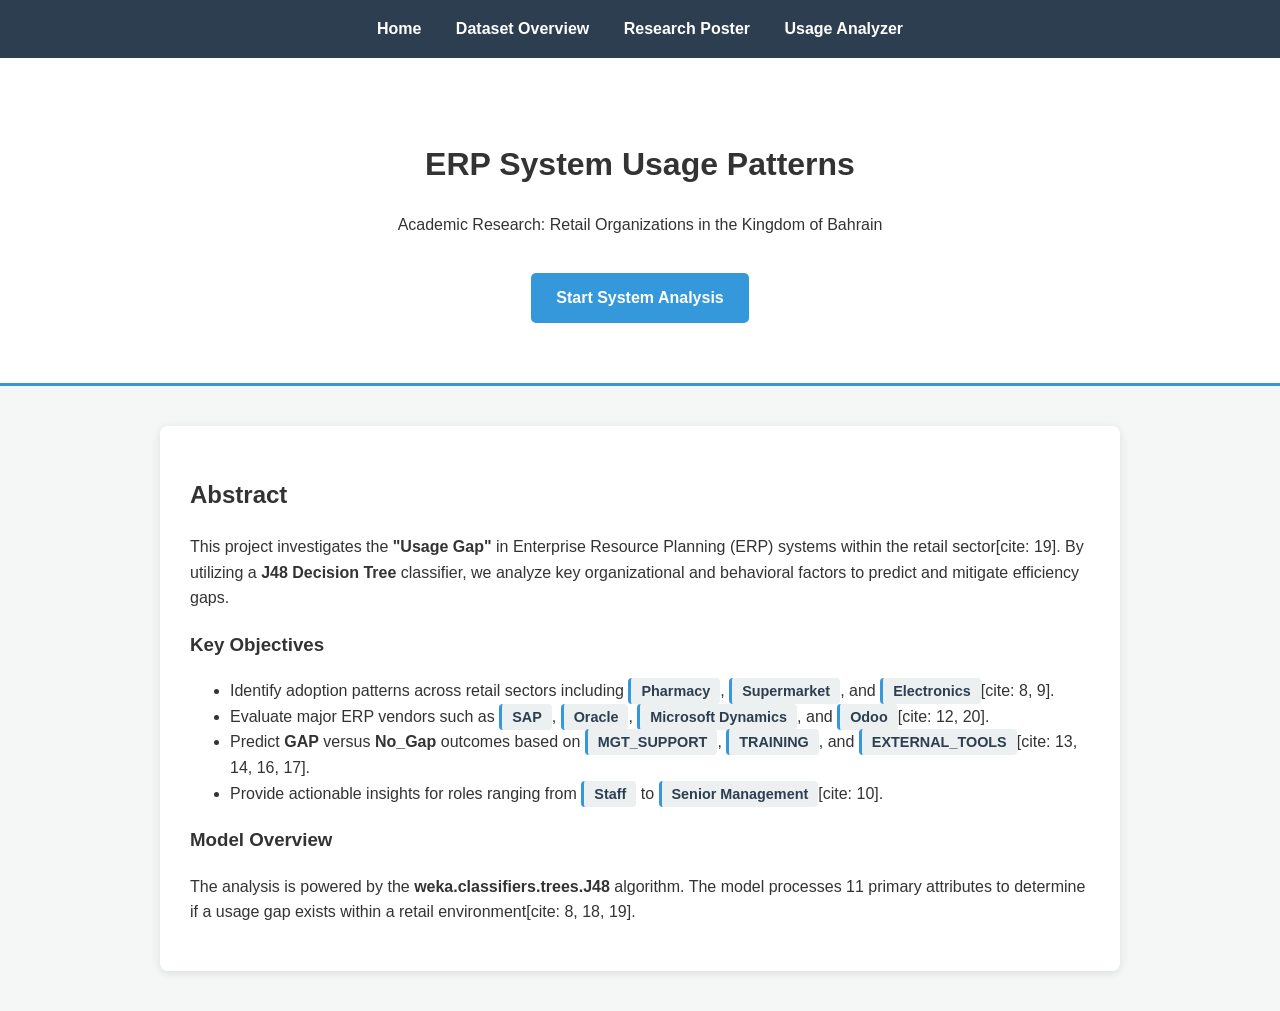
==== website/target/classes/public/index.html @ a5b9f976 "intial website" ====
<!DOCTYPE html>
<html lang="en">
<head>
    <meta charset="UTF-8">
    <title>ERP Research Portal | Bahrain Retail</title>
    <style>
        body { font-family: 'Segoe UI', sans-serif; line-height: 1.6; margin: 0; background: #f4f7f6; color: #333; }
        nav { background: #2c3e50; padding: 1rem; text-align: center; }
        nav a { color: white; margin: 0 15px; text-decoration: none; font-weight: bold; }
        nav a:hover { color: #3498db; }
        .hero { background: white; padding: 60px 20px; text-align: center; border-bottom: 3px solid #3498db; }
        .container { max-width: 900px; margin: 40px auto; padding: 30px; background: white; border-radius: 8px; box-shadow: 0 2px 10px rgba(0,0,0,0.1); }
        .btn { display: inline-block; background: #3498db; color: white; padding: 12px 25px; text-decoration: none; border-radius: 5px; margin-top: 20px; font-weight: bold; transition: background 0.3s; }
        .btn:hover { background: #2980b9; }
        .tech-badge { background: #ecf0f1; padding: 5px 10px; border-radius: 4px; font-size: 0.9em; color: #2c3e50; font-weight: 600; border-left: 3px solid #3498db; }
    </style>
</head>
<body>

<nav>
    <a href="index.html">Home</a>
    <a href="dataset.html">Dataset Overview</a>
    <a href="poster.html">Research Poster</a>
    <a href="analyzer.html">Usage Analyzer</a>
</nav>

<div class="hero">
    <h1>ERP System Usage Patterns</h1>
    <p>Academic Research: Retail Organizations in the Kingdom of Bahrain</p>
    <a href="analyzer.html" class="btn">Start System Analysis</a>
</div>

<div class="container">
    <h2>Abstract</h2>
    <p>This project investigates the <strong>"Usage Gap"</strong> in Enterprise Resource Planning (ERP) systems within the retail sector[cite: 19]. By utilizing a <strong>J48 Decision Tree</strong> classifier, we analyze key organizational and behavioral factors to predict and mitigate efficiency gaps.</p>
    
    <h3>Key Objectives</h3>
    <ul>
        <li>Identify adoption patterns across retail sectors including <span class="tech-badge">Pharmacy</span>, <span class="tech-badge">Supermarket</span>, and <span class="tech-badge">Electronics</span>[cite: 8, 9].</li>
        <li>Evaluate major ERP vendors such as <span class="tech-badge">SAP</span>, <span class="tech-badge">Oracle</span>, <span class="tech-badge">Microsoft Dynamics</span>, and <span class="tech-badge">Odoo</span>[cite: 12, 20].</li>
        <li>Predict <strong>GAP</strong> versus <strong>No_Gap</strong> outcomes based on <span class="tech-badge">MGT_SUPPORT</span>, <span class="tech-badge">TRAINING</span>, and <span class="tech-badge">EXTERNAL_TOOLS</span>[cite: 13, 14, 16, 17].</li>
        <li>Provide actionable insights for roles ranging from <span class="tech-badge">Staff</span> to <span class="tech-badge">Senior Management</span>[cite: 10].</li>
    </ul>

    <h3>Model Overview</h3>
    <p>The analysis is powered by the <strong>weka.classifiers.trees.J48</strong> algorithm. The model processes 11 primary attributes to determine if a usage gap exists within a retail environment[cite: 8, 18, 19].</p>
</div>

</body>
</html>
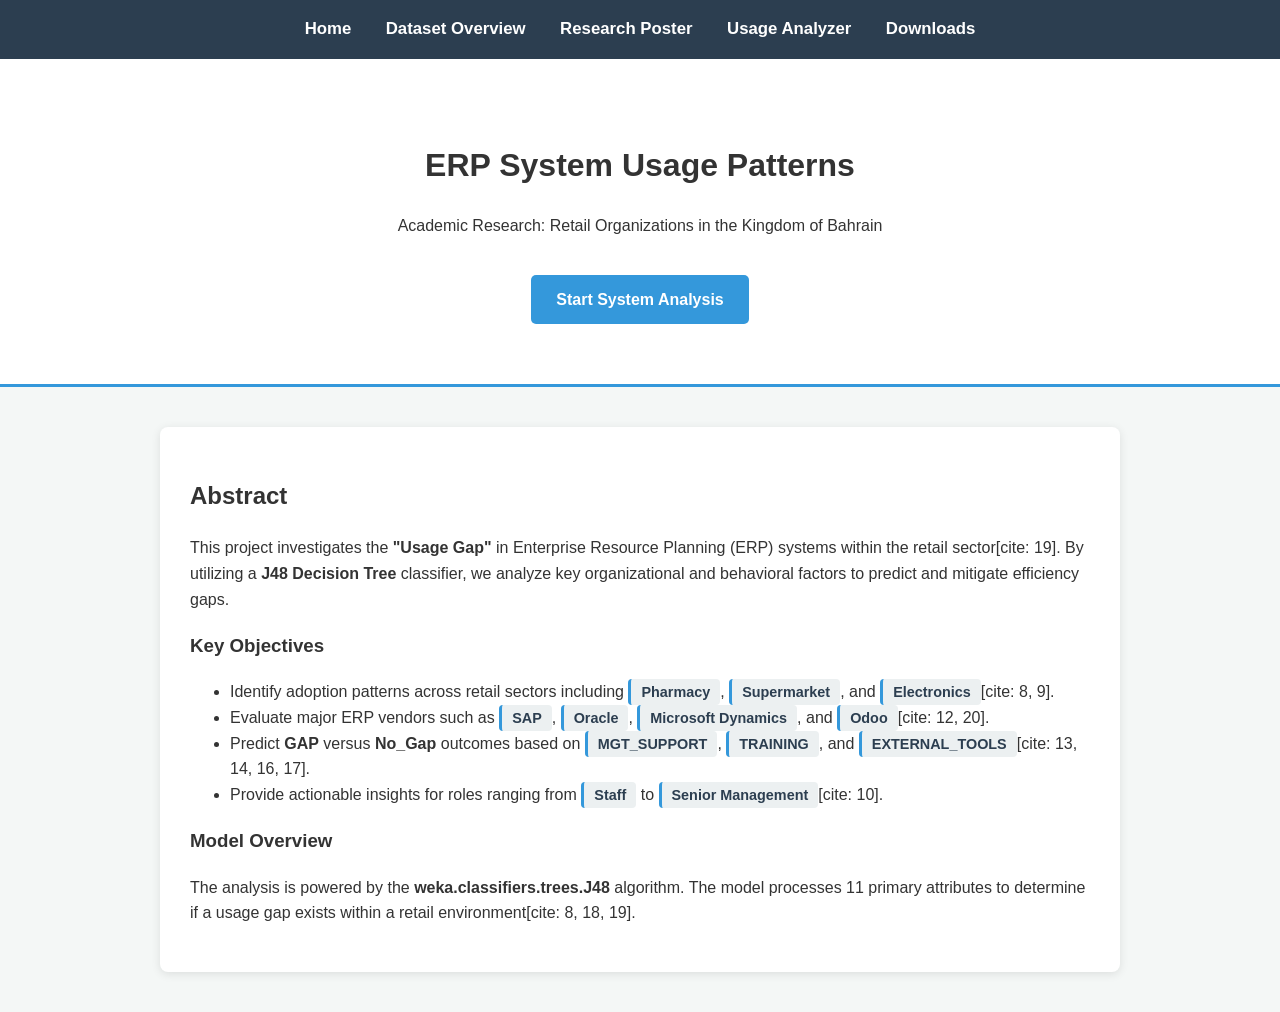
==== commit 8d2ce052: "navbar completed" ====
--- a/website/target/classes/public/index.html
+++ b/website/target/classes/public/index.html
@@ -5,24 +5,26 @@
     <title>ERP Research Portal | Bahrain Retail</title>
     <style>
         body { font-family: 'Segoe UI', sans-serif; line-height: 1.6; margin: 0; background: #f4f7f6; color: #333; }
-        nav { background: #2c3e50; padding: 1rem; text-align: center; }
-        nav a { color: white; margin: 0 15px; text-decoration: none; font-weight: bold; }
-        nav a:hover { color: #3498db; }
         .hero { background: white; padding: 60px 20px; text-align: center; border-bottom: 3px solid #3498db; }
         .container { max-width: 900px; margin: 40px auto; padding: 30px; background: white; border-radius: 8px; box-shadow: 0 2px 10px rgba(0,0,0,0.1); }
         .btn { display: inline-block; background: #3498db; color: white; padding: 12px 25px; text-decoration: none; border-radius: 5px; margin-top: 20px; font-weight: bold; transition: background 0.3s; }
         .btn:hover { background: #2980b9; }
         .tech-badge { background: #ecf0f1; padding: 5px 10px; border-radius: 4px; font-size: 0.9em; color: #2c3e50; font-weight: 600; border-left: 3px solid #3498db; }
     </style>
+    <link rel="stylesheet" href="navbar.css">
 </head>
 <body>
 
-<nav>
-    <a href="index.html">Home</a>
-    <a href="dataset.html">Dataset Overview</a>
-    <a href="poster.html">Research Poster</a>
-    <a href="analyzer.html">Usage Analyzer</a>
-</nav>
+
+<div id="navbar"></div>
+
+<script>
+fetch("navbar.html")
+    .then(res => res.text())
+    .then(data => {
+        document.getElementById("navbar").innerHTML = data;
+    });
+</script>
 
 <div class="hero">
     <h1>ERP System Usage Patterns</h1>
--- a/website/target/classes/public/navbar.css
+++ b/website/target/classes/public/navbar.css
@@ -0,0 +1,18 @@
+.navbar {
+    background: #2c3e50;
+    padding: 1rem;
+    text-align: center;
+    box-shadow: 0 2px 5px rgba(0,0,0,0.1);
+}
+
+.navbar a {
+    color: white;
+    margin: 0 15px;
+    text-decoration: none;
+    font-weight: bold;
+    font-size: 1.05em;
+}
+
+.navbar a:hover {
+    color: #3498db;
+}
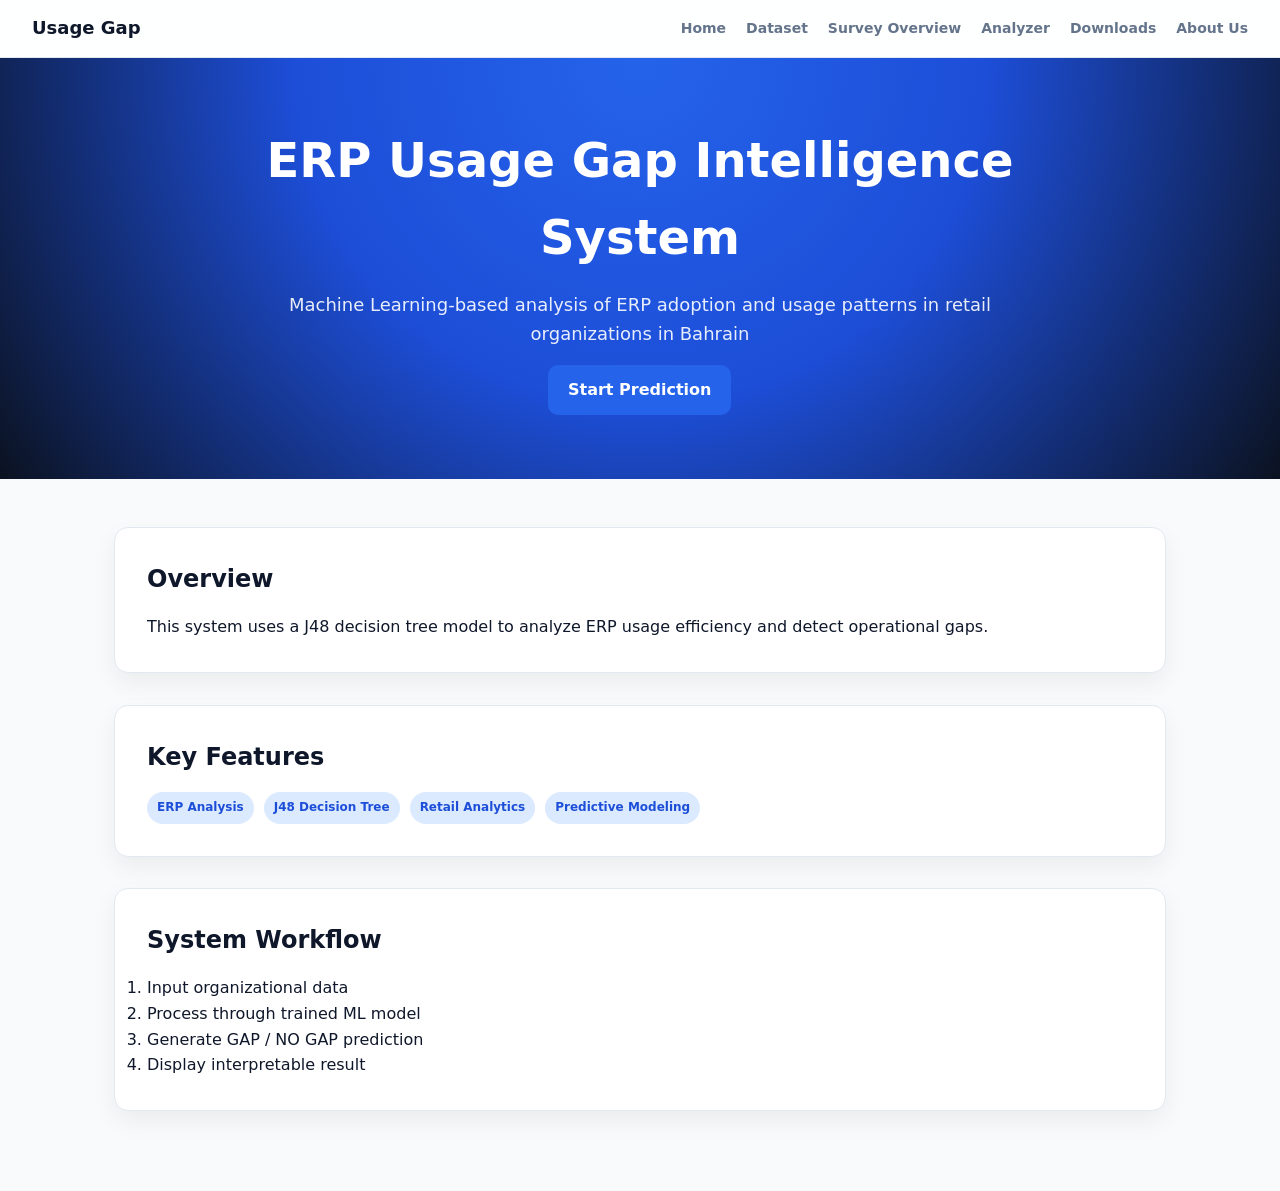
==== commit 101eb396: "finished" ====
--- a/website/target/classes/public/index.html
+++ b/website/target/classes/public/index.html
@@ -1,52 +1,60 @@
-<!DOCTYPE html>
+<!doctype html>
 <html lang="en">
 <head>
-    <meta charset="UTF-8">
-    <title>ERP Research Portal | Bahrain Retail</title>
-    <style>
-        body { font-family: 'Segoe UI', sans-serif; line-height: 1.6; margin: 0; background: #f4f7f6; color: #333; }
-        .hero { background: white; padding: 60px 20px; text-align: center; border-bottom: 3px solid #3498db; }
-        .container { max-width: 900px; margin: 40px auto; padding: 30px; background: white; border-radius: 8px; box-shadow: 0 2px 10px rgba(0,0,0,0.1); }
-        .btn { display: inline-block; background: #3498db; color: white; padding: 12px 25px; text-decoration: none; border-radius: 5px; margin-top: 20px; font-weight: bold; transition: background 0.3s; }
-        .btn:hover { background: #2980b9; }
-        .tech-badge { background: #ecf0f1; padding: 5px 10px; border-radius: 4px; font-size: 0.9em; color: #2c3e50; font-weight: 600; border-left: 3px solid #3498db; }
-    </style>
-    <link rel="stylesheet" href="navbar.css">
+<meta charset="UTF-8" />
+<meta name="viewport" content="width=device-width, initial-scale=1.0"/>
+<title>ERP Research Portal</title>
+<link rel="stylesheet" href="theme.css"/>
 </head>
+
+<script src="motion.js"></script>
 <body>
 
-
 <div id="navbar"></div>
-
 <script>
 fetch("navbar.html")
-    .then(res => res.text())
-    .then(data => {
-        document.getElementById("navbar").innerHTML = data;
-    });
+.then(r=>r.text())
+.then(d=>document.getElementById("navbar").innerHTML=d);
 </script>
 
-<div class="hero">
-    <h1>ERP System Usage Patterns</h1>
-    <p>Academic Research: Retail Organizations in the Kingdom of Bahrain</p>
-    <a href="analyzer.html" class="btn">Start System Analysis</a>
-</div>
+<header class="hero">
+  <h1>ERP Usage Gap Intelligence System</h1>
+  <p>Machine Learning-based analysis of ERP adoption and usage patterns in retail organizations in Bahrain</p>
+  <a class="btn" href="analyzer.html">Start Prediction</a>
+</header>
 
-<div class="container">
-    <h2>Abstract</h2>
-    <p>This project investigates the <strong>"Usage Gap"</strong> in Enterprise Resource Planning (ERP) systems within the retail sector[cite: 19]. By utilizing a <strong>J48 Decision Tree</strong> classifier, we analyze key organizational and behavioral factors to predict and mitigate efficiency gaps.</p>
-    
-    <h3>Key Objectives</h3>
-    <ul>
-        <li>Identify adoption patterns across retail sectors including <span class="tech-badge">Pharmacy</span>, <span class="tech-badge">Supermarket</span>, and <span class="tech-badge">Electronics</span>[cite: 8, 9].</li>
-        <li>Evaluate major ERP vendors such as <span class="tech-badge">SAP</span>, <span class="tech-badge">Oracle</span>, <span class="tech-badge">Microsoft Dynamics</span>, and <span class="tech-badge">Odoo</span>[cite: 12, 20].</li>
-        <li>Predict <strong>GAP</strong> versus <strong>No_Gap</strong> outcomes based on <span class="tech-badge">MGT_SUPPORT</span>, <span class="tech-badge">TRAINING</span>, and <span class="tech-badge">EXTERNAL_TOOLS</span>[cite: 13, 14, 16, 17].</li>
-        <li>Provide actionable insights for roles ranging from <span class="tech-badge">Staff</span> to <span class="tech-badge">Senior Management</span>[cite: 10].</li>
-    </ul>
+<main class="container">
 
-    <h3>Model Overview</h3>
-    <p>The analysis is powered by the <strong>weka.classifiers.trees.J48</strong> algorithm. The model processes 11 primary attributes to determine if a usage gap exists within a retail environment[cite: 8, 18, 19].</p>
-</div>
+  <div class="section">
+    <h2>Overview</h2>
+    <p>
+      This system uses a J48 decision tree model to analyze ERP usage efficiency and detect operational gaps.
+    </p>
+  </div>
+
+  <div class="section">
+    <h2>Key Features</h2>
+
+    <div style="display:flex;flex-wrap:wrap;gap:10px">
+      <span class="tag">ERP Analysis</span>
+      <span class="tag">J48 Decision Tree</span>
+      <span class="tag">Retail Analytics</span>
+      <span class="tag">Predictive Modeling</span>
+    </div>
+
+  </div>
+
+  <div class="section">
+    <h2>System Workflow</h2>
+    <ol>
+      <li>Input organizational data</li>
+      <li>Process through trained ML model</li>
+      <li>Generate GAP / NO GAP prediction</li>
+      <li>Display interpretable result</li>
+    </ol>
+  </div>
+
+</main>
 
 </body>
 </html>
--- a/website/target/classes/public/theme.css
+++ b/website/target/classes/public/theme.css
@@ -0,0 +1,646 @@
+/* =========================================================
+   ERP RESEARCH PORTAL — MODERN DESIGN SYSTEM (REBUILT)
+========================================================= */
+
+/* =========================
+   RESET
+========================= */
+
+* {
+  margin: 0;
+  padding: 0;
+  box-sizing: border-box;
+}
+
+html {
+  scroll-behavior: smooth;
+}
+
+body {
+  font-family: Inter, "Segoe UI", system-ui, sans-serif;
+  line-height: 1.6;
+  background: var(--bg);
+  color: var(--text);
+}
+
+/* =========================
+   DESIGN TOKENS
+========================= */
+
+:root {
+  /* BRAND */
+  --primary: #2563eb;
+  --primary-dark: #1d4ed8;
+  --secondary: #7c3aed;
+
+  /* STATUS */
+  --success: #10b981;
+  --danger: #ef4444;
+  --warning: #f59e0b;
+
+  /* BACKGROUND */
+  --bg: #f8fafc;
+  --surface: #ffffff;
+  --surface-2: #f1f5f9;
+
+  /* TEXT */
+  --text: #0f172a;
+  --text-light: #64748b;
+
+  /* UI */
+  --border: #e2e8f0;
+  --shadow: 0 10px 25px rgba(0, 0, 0, 0.06);
+
+  --radius: 14px;
+
+  /* SPACING */
+  --s1: 4px;
+  --s2: 8px;
+  --s3: 12px;
+  --s4: 16px;
+  --s5: 24px;
+  --s6: 32px;
+  --s7: 48px;
+  --s8: 64px;
+}
+
+/* =========================
+   DARK MODE
+========================= */
+
+[data-theme="dark"] {
+  --bg: #0b1220;
+  --surface: #111827;
+  --surface-2: #0f172a;
+
+  --text: #f8fafc;
+  --text-light: #94a3b8;
+
+  --border: rgba(255, 255, 255, 0.08);
+
+  --shadow: 0 12px 30px rgba(0, 0, 0, 0.4);
+}
+
+/* =========================
+   LAYOUT
+========================= */
+
+.container {
+  max-width: 1100px;
+  margin: auto;
+  padding: var(--s7) var(--s5);
+  gap: var(--s5);
+}
+
+.section {
+  background: var(--surface);
+  border: 1px solid var(--border);
+  border-radius: var(--radius);
+  padding: var(--s6);
+  margin-bottom: var(--s6);
+  box-shadow: var(--shadow);
+  display: flex;
+  flex-direction: column;
+  gap: var(--s4);
+}
+
+/* =========================
+   NAVBAR (MODERN CLEAN)
+========================= */
+
+.navbar {
+  position: sticky;
+  top: 0;
+  z-index: 999;
+
+  display: flex;
+  justify-content: space-between;
+  align-items: center;
+
+  padding: 14px 32px;
+
+  background: rgba(255, 255, 255, 0.85);
+  backdrop-filter: blur(14px);
+
+  border-bottom: 1px solid var(--border);
+}
+
+.navbar .brand {
+  font-weight: 800;
+  font-size: 18px;
+  color: var(--text);
+  text-decoration: none;
+}
+
+.nav-links {
+  display: flex;
+  gap: 20px;
+}
+
+.navbar a {
+  color: var(--text-light);
+  text-decoration: none;
+  font-size: 14px;
+  font-weight: 600;
+  position: relative;
+  transition: 0.2s;
+}
+
+.navbar a:hover {
+  color: var(--primary);
+  transform: scale(1.2);
+}
+
+/* =========================
+   HERO (CLEAN SaaS STYLE)
+========================= */
+
+.hero {
+  padding: var(--s8) var(--s5);
+  text-align: center;
+
+  background: radial-gradient(circle at top, #2563eb, #1d4ed8 45%, #0b1220);
+
+  color: white;
+
+  display: flex;
+  flex-direction: column;
+  align-items: center;
+  gap: var(--s4);
+}
+
+.hero h1 {
+  font-size: 48px;
+  max-width: 900px;
+}
+
+.hero p {
+  font-size: 18px;
+  max-width: 720px;
+  opacity: 0.9;
+}
+
+/* =========================
+   BUTTONS
+========================= */
+
+.btn,
+button,
+.dl-btn,
+a.btn {
+  display: inline-flex;
+  align-items: center;
+  justify-content: center;
+
+  padding: 12px 20px;
+  border-radius: 10px;
+
+  border: none;
+  cursor: pointer;
+
+  background: var(--primary);
+  color: white;
+
+  font-weight: 600;
+  text-decoration: none;
+
+  transition: 0.2s;
+}
+
+.btn:hover,
+button:hover,
+.dl-btn:hover {
+  background: var(--primary-dark);
+  transform: translateY(-1px);
+}
+
+/* =========================
+   CARDS
+========================= */
+
+.card,
+.download-card,
+.form-container,
+.poster-frame,
+.result-card {
+  background: var(--surface);
+  border: 1px solid var(--border);
+  border-radius: var(--radius);
+  box-shadow: var(--shadow);
+  margin-bottom: var(--s5);
+}
+
+/* =========================
+   STATS
+========================= */
+
+.stats {
+  display: grid;
+  grid-template-columns: repeat(auto-fit, minmax(220px, 1fr));
+  gap: var(--s5);
+  margin-top: var(--s6);
+}
+
+.stats .card {
+  padding: var(--s5);
+  border-left: 4px solid var(--primary);
+}
+
+.stats h2 {
+  font-size: 34px;
+  color: var(--primary);
+}
+
+/* =========================
+   TABLES (MODERNIZED)
+========================= */
+
+.table-wrapper {
+  overflow-x: auto;
+}
+
+table {
+  width: 100%;
+  border-collapse: collapse;
+}
+
+th {
+  text-align: left;
+  padding: 14px;
+  background: var(--surface-2);
+  font-size: 13px;
+}
+
+td {
+  padding: 14px;
+  border-top: 1px solid var(--border);
+}
+
+tr:hover {
+  background: var(--surface-2);
+}
+
+/* =========================
+   FORMS (ANALYZER FIXED UX)
+========================= */
+
+.form-container {
+  max-width: 900px;
+  margin: auto;
+  padding: var(--s6);
+}
+
+form {
+  display: grid;
+  grid-template-columns: 1fr 1fr;
+  gap: 24px;
+}
+
+.form-section {
+  grid-column: span 2;
+
+  display: flex;
+  flex-direction: column;
+  gap: 14px;
+
+  padding: 24px;
+  border: 1px solid var(--border);
+  border-radius: var(--radius);
+  background: var(--surface);
+}
+
+.form-group {
+  display: flex;
+  flex-direction: column;
+  gap: 6px;
+}
+
+label {
+  font-size: 12px;
+  font-weight: 700;
+  color: var(--text-light);
+  text-transform: uppercase;
+}
+
+input,
+select,
+textarea {
+  padding: 12px 14px;
+  border-radius: 10px;
+  border: 1px solid var(--border);
+  background: var(--surface);
+  font-size: 14px;
+}
+
+input:focus,
+select:focus,
+textarea:focus {
+  outline: none;
+  border-color: var(--primary);
+  box-shadow: 0 0 0 4px rgba(37, 99, 235, 0.15);
+}
+
+button {
+  grid-column: span 2;
+}
+
+/* =========================
+   TAGS
+========================= */
+
+.tag {
+  display: inline-block;
+  padding: 6px 10px;
+  border-radius: 999px;
+
+  background: #dbeafe;
+  color: #1d4ed8;
+
+  font-size: 12px;
+  font-weight: 600;
+}
+
+/* =========================
+   INFO BOX
+========================= */
+
+.info {
+  padding: 16px;
+  border-radius: 12px;
+
+  background: #eff6ff;
+  border-left: 4px solid var(--primary);
+}
+
+/* =========================
+   DOWNLOAD CARDS
+========================= */
+
+.download-card {
+  display: flex;
+  justify-content: space-between;
+  align-items: center;
+  padding: 24px;
+  gap: 20px;
+}
+
+/* =========================
+   RESULT PAGE
+========================= */
+
+.result-page,
+.error-page {
+  min-height: 100vh;
+  display: flex;
+  justify-content: center;
+  align-items: center;
+  background: var(--bg);
+}
+
+.result-card,
+.error-card {
+  max-width: 520px;
+  padding: 40px;
+  text-align: center;
+  border-radius: 16px;
+}
+
+/* =========================
+   BADGES
+========================= */
+
+.badge {
+  display: inline-block;
+  padding: 14px 26px;
+  border-radius: 999px;
+  font-weight: 800;
+  color: white;
+}
+
+.badge-gap {
+  background: linear-gradient(135deg, #ef4444, #dc2626);
+}
+
+.badge-no-gap {
+  background: linear-gradient(135deg, #10b981, #059669);
+}
+
+/* =========================
+   RESPONSIVE
+========================= */
+
+@media (max-width: 768px) {
+  .hero h1 {
+    font-size: 34px;
+  }
+
+  form {
+    grid-template-columns: 1fr;
+  }
+
+  button {
+    grid-column: span 1;
+  }
+
+  .navbar {
+    flex-direction: column;
+    gap: 10px;
+  }
+
+  .nav-links {
+    flex-wrap: wrap;
+    justify-content: center;
+  }
+
+  .download-card {
+    flex-direction: column;
+    align-items: flex-start;
+  }
+}
+
+.card img {
+  box-shadow: 0 4px 10px rgba(0, 0, 0, 0.08);
+}
+
+.error-card {
+  max-width: 600px;
+  margin: auto;
+  text-align: center;
+}
+
+/* =========================
+   MOTION SYSTEM (NEW)
+========================= */
+
+/* Base animation state */
+.reveal {
+  opacity: 0;
+  transform: translateY(24px);
+  transition: all 0.8s cubic-bezier(0.2, 0.8, 0.2, 1);
+  will-change: transform, opacity;
+}
+
+.reveal.visible {
+  opacity: 1;
+  transform: translateY(0);
+}
+
+/* HERO DRAMATIC ENTRY */
+.hero h1 {
+  animation: heroTitle 1s ease-out both;
+}
+
+.hero p {
+  animation: heroText 1.2s ease-out both;
+  animation-delay: 0.2s;
+}
+
+.hero .btn {
+  animation: heroButton 1.4s ease-out both;
+  animation-delay: 0.4s;
+}
+
+@keyframes heroTitle {
+  from {
+    opacity: 0;
+    transform: translateY(40px) scale(0.98);
+  }
+  to {
+    opacity: 1;
+    transform: translateY(0) scale(1);
+  }
+}
+
+@keyframes heroText {
+  from {
+    opacity: 0;
+    transform: translateY(25px);
+  }
+  to {
+    opacity: 0.9;
+    transform: translateY(0);
+  }
+}
+
+@keyframes heroButton {
+  from {
+    opacity: 0;
+    transform: translateY(20px) scale(0.95);
+  }
+  to {
+    opacity: 1;
+    transform: translateY(0) scale(1);
+  }
+}
+
+/* CARD FLOAT EFFECT (hover interaction upgrade) */
+.card,
+.section,
+.download-card {
+  transition:
+    transform 0.3s ease,
+    box-shadow 0.3s ease;
+}
+
+.card:hover,
+.section:hover,
+.download-card:hover {
+  transform: translateY(-6px);
+  box-shadow: 0 18px 40px rgba(0, 0, 0, 0.12);
+}
+
+/* STAGGER ANIMATION HELP */
+.stagger > * {
+  opacity: 0;
+  transform: translateY(18px);
+  animation: staggerIn 0.6s ease forwards;
+}
+
+.stagger > *:nth-child(1) {
+  animation-delay: 0.05s;
+}
+.stagger > *:nth-child(2) {
+  animation-delay: 0.1s;
+}
+.stagger > *:nth-child(3) {
+  animation-delay: 0.15s;
+}
+.stagger > *:nth-child(4) {
+  animation-delay: 0.2s;
+}
+
+@keyframes staggerIn {
+  to {
+    opacity: 1;
+    transform: translateY(0);
+  }
+}
+
+/* SMOOTH PAGE ENTRY */
+body {
+  animation: pageIn 0.6s ease-out;
+}
+
+@keyframes pageIn {
+  from {
+    opacity: 0;
+    filter: blur(6px);
+  }
+  to {
+    opacity: 1;
+    filter: blur(0);
+  }
+}
+
+/* =========================
+   PROFILE STYLE (UNIFIED LOOK)
+========================= */
+
+.profile-card {
+  display: flex;
+  align-items: center;
+  gap: 18px;
+
+  padding: 16px;
+  border-radius: 14px;
+
+  background: var(--surface);
+  border: 1px solid var(--border);
+
+  transition:
+    transform 0.3s ease,
+    box-shadow 0.3s ease;
+}
+
+.profile-card:hover {
+  transform: translateY(-8px) scale(1.01);
+  box-shadow: 0 22px 50px rgba(0, 0, 0, 0.14);
+}
+
+/* SMALL AVATAR STYLE (like personal photo) */
+.profile-avatar {
+  width: 64px;
+  height: 64px;
+
+  object-fit: cover;
+
+  border-radius: 14px;
+  background: white;
+  padding: 6px;
+
+  box-shadow: 0 6px 16px rgba(0, 0, 0, 0.08);
+}
+
+/* TEXT ALIGNMENT */
+.profile-info p {
+  margin: 0;
+  color: var(--text-light);
+  line-height: 1.6;
+}
+
+@media (max-width: 600px) {
+  .profile-card {
+    flex-direction: column;
+    text-align: center;
+  }
+}
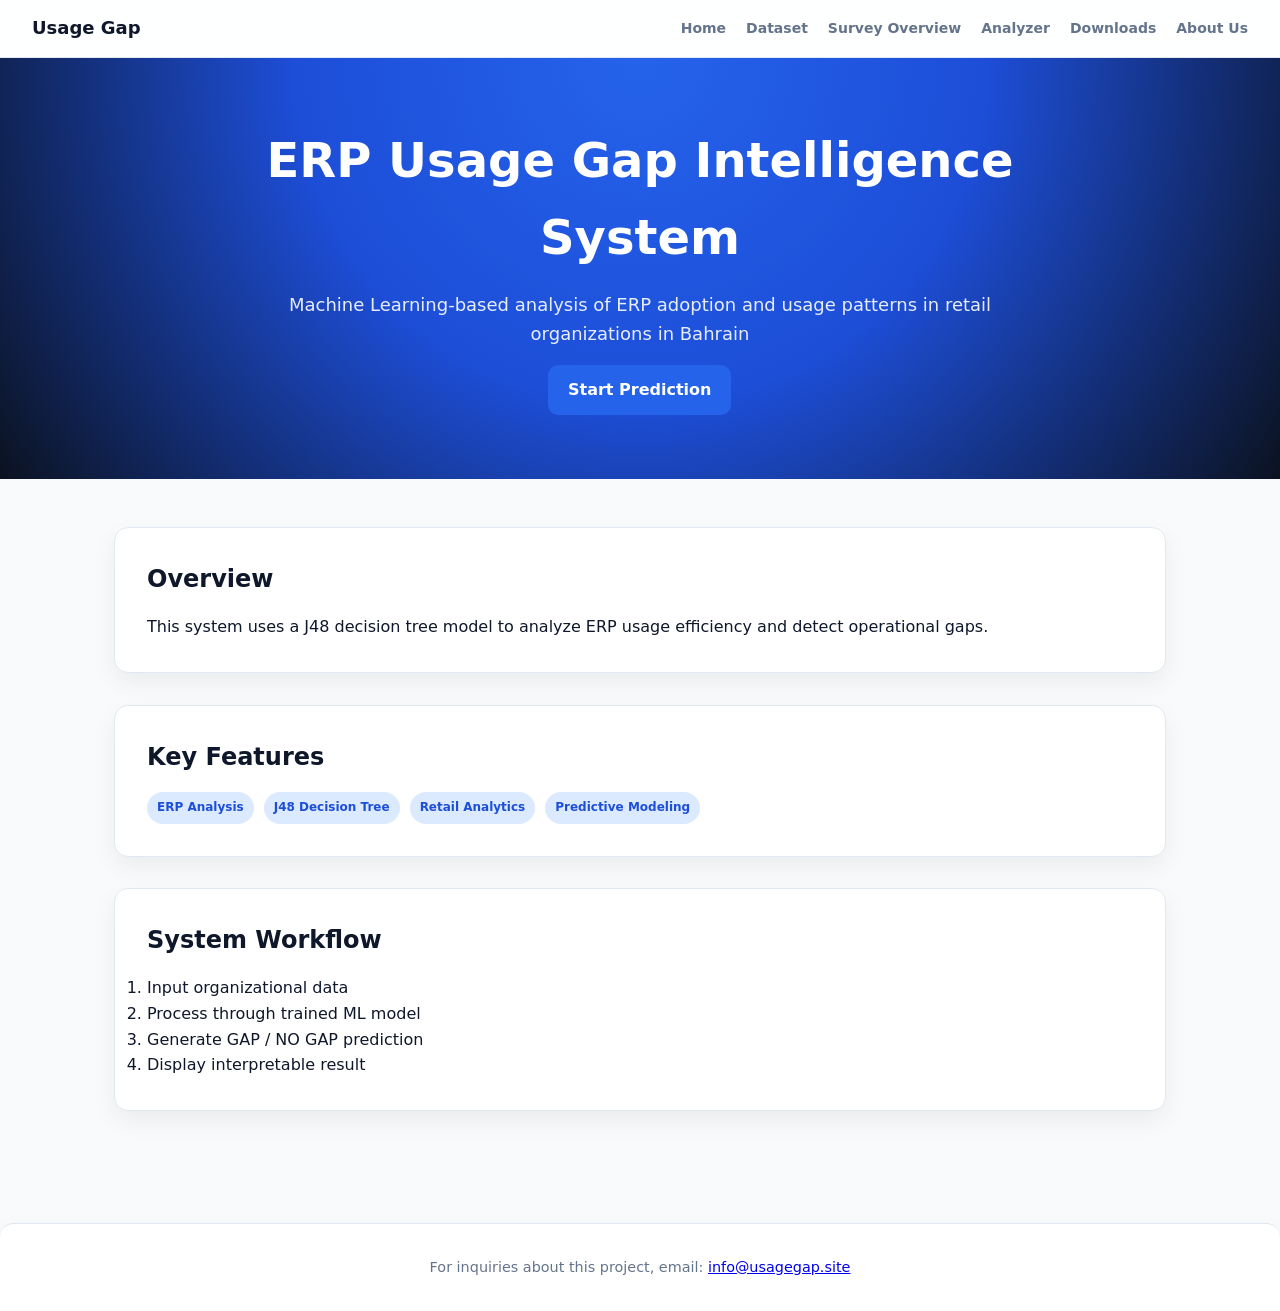
==== commit d81b3ca9: "finished" ====
--- a/website/target/classes/public/index.html
+++ b/website/target/classes/public/index.html
@@ -56,5 +56,11 @@
 
 </main>
 
+<footer class="footer">
+  <p>
+    For inquiries about this project, email:
+    <a href="mailto:info@usagegap.site">info@usagegap.site</a>
+  </p>
+</footer>
 </body>
 </html>
--- a/website/target/classes/public/theme.css
+++ b/website/target/classes/public/theme.css
@@ -644,3 +644,15 @@
     text-align: center;
   }
 }
+
+.footer {
+  background: var(--surface);       /* consistent surface color */
+  padding: var(--s6);               /* spacing consistent with sections */
+  text-align: center;
+  font-size: 0.9rem;
+  color: var(--text-light);         /* matches secondary text */
+  border-top: 1px solid var(--border);
+  box-shadow: var(--shadow);        /* consistent shadow effect */
+  border-radius: var(--radius) var(--radius) 0 0; /* round top corners only */
+  margin-top: var(--s6);
+}
